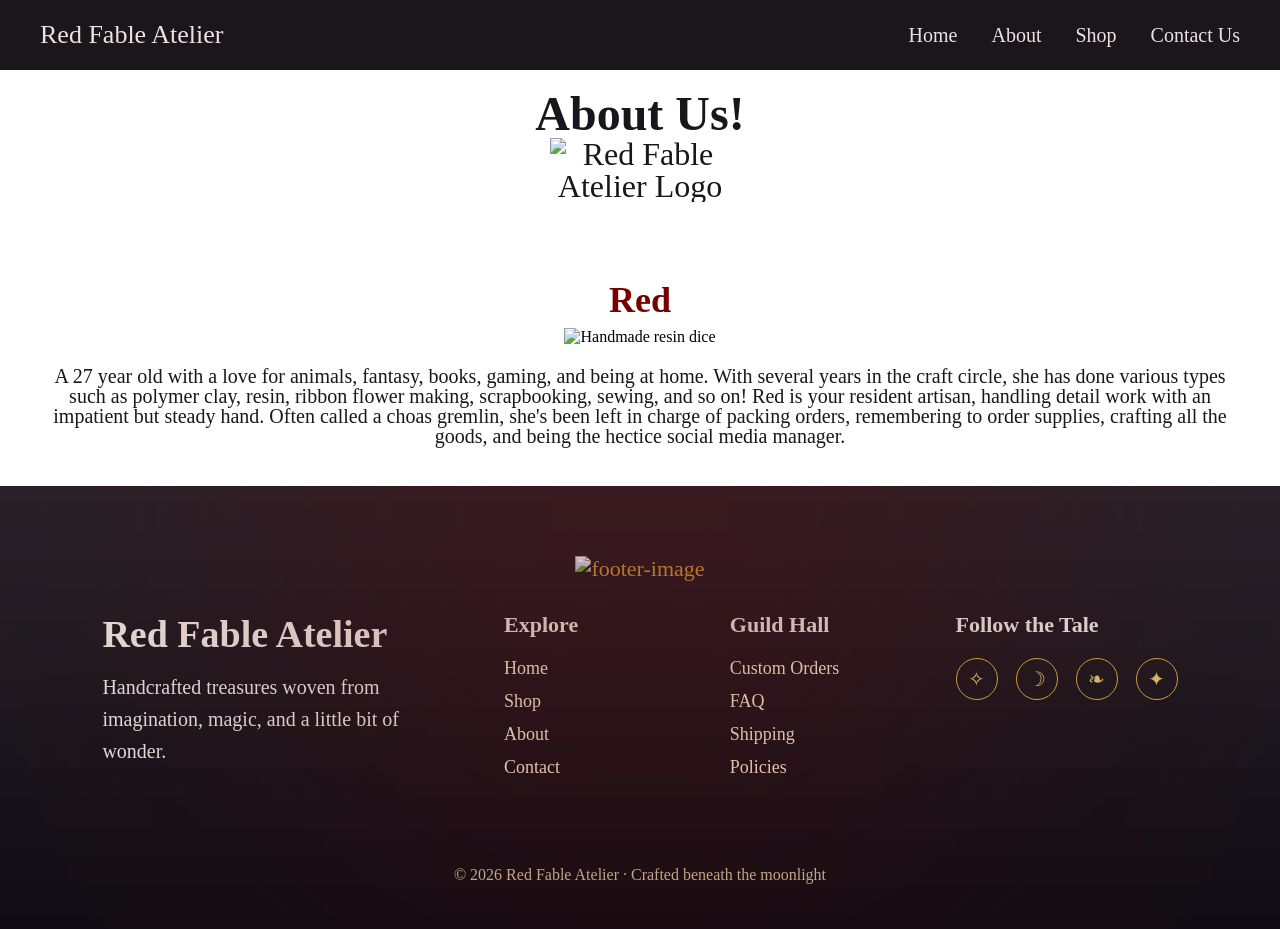
==== about.html @ 744b3977 "Add files via upload" ====
<!DOCTYPE html>
<html lang="en">
<head>
  <meta charset="UTF-8" />
  <title>About Us | Red Fable Atelier</title>
  <meta name="viewport" content="width=device-width, initial-scale=1.0" />
   <link rel="stylesheet" href="styles.css" />

</head>
<body>

  <!-- NAV -->
  <header>
    <h1>Red Fable Atelier</h1>
    <nav>
       <a href="index.html">Home</a>
      <a href="about.html">About</a>
      <a href="shop.html">Shop</a>
      <a href="contact.html">Contact Us</a>
    </nav>
  </header>

  <!-- PAGE HEADER -->
  <section class="about-header">
    <h1>About Us!</h1>
    <img src="images\RFA Logo.png" alt="Red Fable Atelier Logo" class="logo" />

    <p class="intro">
      
    </p>
  </section>

  <!-- BIOS -->
  <section class="bio">

    <!-- RED -->
    <div class="bio">
      <h3>Red</h3>
      <img src="images\ACDice.png" alt="Handmade resin dice" />

      <p>
        A 27 year old with a love for animals, fantasy, books, gaming,
        and being at home. With several years in the craft circle, she has
        done various types such as polymer clay, resin, ribbon flower
        making, scrapbooking, sewing, and so on!
        Red is your resident artisan, handling detail work with an impatient but steady hand. 
        Often called a choas gremlin, she's been left in charge of packing orders, 
        remembering to order supplies, crafting all the goods, and being the hectice social media manager.
      </p>
    </div>

  </section>


  

<footer class="fairytale-footer">
    <div class="footer-glow"></div>

    <div class="footer-divider">
        <img
            src="images\footer-image.png" , alt="footer-image"
            aria-hidden="true" >
    </div>

    <div class="footer-container">
        <div class="footer-brand">
            <h2>Red Fable Atelier</h2>
            <p> Handcrafted treasures woven from imagination, magic, and a little bit of wonder. </p>
        </div>

        <div class="footer-links">
            <h3>Explore</h3>
            <a href="index.html">Home</a>
            <a href="shop.html">Shop</a>
            <a href="about.html">About</a>
            <a href="contact.html">Contact</a>
        </div>

        <div class="footer-links">
            <h3>Guild Hall</h3>
            <a href="custom.html">Custom Orders</a>
            <a href="#">FAQ</a>
            <a href="#">Shipping</a>
            <a href="#">Policies</a>
        </div>

        <div class="footer-social">
            <h3>Follow the Tale</h3>
            <div class="social-icons">
                <a href="#">✧</a>
                <a href="#">☽</a>
                <a href="#">❧</a>
                <a href="#">✦</a>
            </div>
        </div>
    </div>

    <div class="footer-bottom">
        <p>
            © 2026 Red Fable Atelier · Crafted beneath the moonlight
        </p>
    </div>

</footer>


</body>
</html>
---- styles.css ----
/*---------------------------------- HOME ----------------------------------*/
    * {
      box-sizing: border-box;
      margin: 0;
      padding: 0;
    }

    .body-h2 {
      font-family: "Cambria", serif;
        font-size: 140px;
      background-color: #ffffff;
      color: #E9E4DE;
      line-height: 1.6;
    }

    p {
    font-family: "Marcellus", sans serif;
        font-size: 24px;
      color: #a27c3f;
      line-height: 1.2;
      margin-bottom: 20px;
    }


    .hero {
      background-image: url(""); /* */
        background-color: #1a161b;
        height: 180px;
        background-position: center;
        background-repeat: no-repeat;
        background-size: cover; 
        position: relative;
        color: #e9e4de;
        text-align: center;
    }

    .hero-content {
        position: absolute;
        top: 50%;
        left: 50%;
        transform: translate(-50%, -50%);
    }

    
    .hero h2 {
      font-family: "Cormorant Upright Semi", serif;
      font-size: 48px;
      color: #e9e4de;
      line-height: 2.5;
    }

    ul {
      list-style-type: none;
      margin: 0;
      padding: 0;
      flex-wrap: no-wrap;
      white-space: nowrap;
      justify-content: center;
    }

    li {
      display: block;
      flex-wrap: no-wrap;
      white-space: nowrap;
      margin-right: 20px;
    }

      /*---------------------------------- NAV BAR ----------------------------------*/
    header {
      background-color: #1a161b;
      padding: 20px 40px;
      display: flex;
      justify-content: space-between;
      align-items: center;
    }

    header h1 {
      font-family: "Cormorant Upright Semi", serif;
      color: #e9e4de;
      font-size: 26px;
      font-weight: normal;
    }

    nav a {
      margin-left: 30px;
      text-decoration: none;
      color: #E9E4DE;
      font-size: 20px;
    }

    nav a:hover {
      text-decoration: underline, #b98a92;
      color: #a27c3f;
    }


    
    /*---------------------------------- PAGE TITLE ----------------------------------*/
    .about-header {
      text-align: center;
      padding: 20px 20px 20px;
      font-family: "Cormorant Upright Semi", serif;
      font-size: 32px;
      color: #19171b;
      line-height: 1.0;
    }

    .about-bio h3 {
      font-size: 48px;
      margin-bottom: 0px;
      color: #780000;
    }

    .logo {
      width: 180px;
      margin: 0 auto 0px;
      display: block;
    }

    .intro {
      max-width: 900px;
      margin: 0 auto 60px;
      text-align: center;
      font-size: 18px;
    }

    /*---------------------------------- RESPONSIVE ----------------------------------*/
    @media (max-width: 200px) {
      .bios {
        grid-template-columns: 1fr;
        gap: 50px;
        padding: 0 30px 60px;
      }

      nav a {
        margin-left: 15px;
      }
    }

.content img {
  transition: 
    transform 0.4s ease,
    box-shadow 0.4s ease,
    filter 0.4s ease;
}

.content img:hover {
  transform: translateY(-6px) scale(1.01);
  box-shadow:
    0 10px 25px #a27c3f,
    0 0 20px #a27c3f;
  filter: brightness(1.05);
}

nav a {
  position: relative;
}

nav a::after {
  content: "";
  position: absolute;
  left: 0;
  bottom: -4px;
  width: 0;
  height: 2px;
  background: rgba(255, 255, 255, 0.7);
  transition: width 0.3s ease;
}

nav a:hover::after {
  width: 100%;
}

.content {
  position: relative;
}

.content img {
  border: 1px solid rgba(66, 89, 43, 0.5);
  border-radius: 8px;
  padding: 5px;
  width: 800px;
  height: 600px;
  margin-top: 20px;
margin-left: 100px;
}

.content img::after {
  content: "";
  position: absolute;
  inset: 0;
  background: radial-gradient(
    circle at 30% 30%,
    rgba(255, 255, 255, 0.25),
    transparent 60%
  );
  opacity: 0;
  transition: opacity 0.4s ease;
  pointer-events: none;
}

.content img:hover::after {
  opacity: 1;
}


/*---------------------------------- ABOUT ----------------------------------*/
    .intro {
      font-family: "Cambria", serif;
      font-size: 18px;
      max-width: 800px;
      margin: 0 auto 60px;
      text-align: center;
    }

    .bios {
      display: grid;
      grid-template-columns: 1fr 1fr;
      gap: 20px;
      padding: 0 80px 80px;
    }

    .bio {
      text-align: center;
    }

    .bio h3 {
      font-family: "Cormorant Upright Semi", serif;
      font-size: 36px;
      color: #780000;
      line-height: 1.0;
      margin-bottom: 10px;
      text-align: left;
      text-align: center;
    }

    .bio img {
      width: 260px;
      margin-bottom: 20px;
    }

    .bio p {
      font-family: "Marcellus", sans serif;
      font-size: 20px;
      color: #19171b;
      line-height: 1;
      margin-bottom: 40px;
      margin-left: 40px;
       margin-right: 40px;
    }

    /*---------------------------------- SHOP ----------------------------------*/
     nav a {
      margin-left: 30px;
      text-decoration: none;
      color: #E9E4DE;
      font-size: 20px;
    }

    nav a:hover {
      text-decoration: underline;
    }
    .shop-header {
      text-align: center;
      padding: 20px 20px 20px;
    }

    .shop-label h1 {
      font-family: "Cormorant Upright Semi", serif;
      font-size: 36px;
      color: #19171b;
      line-height: 1.0;
      text-align: left;
      text-align: center;
    }

    .shop-label p {
    font-family: "Marcellus", sans serif;
     font-size: 20px;
      color: #a27c3f;
      line-height: 1.6;
      text-align: left;
      text-align: center;
      margin-bottom: 20px;
    }



/*--------------------------------- CONTACT PAGE --------------------------------------*/
.contact-page {
    min-height:100vh;
    padding:100px 8%;
    position:relative;
    background:
    linear-gradient(
        rgba(18,15,22,.88),
        rgba(18,15,22,.95)
  );
    background-size:cover;
    background-position:center;
    color:#f6e7c7;
}

.contact-wrapper {
    max-width:1200px;
    margin:auto;
    position:relative;
    z-index:2;
}

.contact-header {
    text-align:center;
    max-width:750px;
    margin:auto;
    margin-bottom:70px;
}

.contact-header h1 {
    font-family: "Cormorant Garamond", serif;
    font-size:38px;
    color:#780000;
    margin:20px 0;
}

.contact-header p {
    font-family: "Marcellus", sans-serif;
    color: #19171b;
    font-size:20px;
    line-height:1.6;
}

.contact-content {
    display:grid;
    grid-template-columns:
    1fr 1.2fr;
    gap:50px;
}


/*---------------------------------- Parchment Cards ----------------------------------*/
.parchment-card {
    background:
    linear-gradient(
        135deg,
        #f5e6c4,
        #e8d2a0
    );
    color:#33251a;
    padding: 45px;
    border-radius:8px;
    box-shadow: 0 20px 50px;
    position:relative;
}

.parchment-card::before {
    content:"";
    position:absolute;
    inset:12px;
    border: 1px, solid,  #19171b;
    pointer-events:none;
}

.parchment-card h2 {
    font-family: "Cormorant Garamond", serif;
    color:#6d2b35;
    font-size:35px;
    margin-bottom:25px;
}

/*---------------------------------- Info ----------------------------------*/
.info-item {
    display:flex;
    gap:20px;
    margin:30px 0;
}

.info-item span {
    font-size:32px;
    color:#8b2635;
}

.info-item h3 {
    margin:0;
    font-family: "Cormorant Garamond", serif;
    font-size:24px;
}

.info-item p {
    font-size:18px;
}


/*---------------------------------- Form ----------------------------------*/
.form-group {
    margin-bottom:25px;
}

label {
    display:block;
    font-family: "Cormorant Garamond", serif;
    font-weight:600;
    font-size:20px;
    margin-bottom:8px;
}


input,
textarea,
select {
    width:100%;
    padding:15px;
    border:none;
    background:#fff8e7;
    border-bottom:2px, solid, #b58a42;
    font-family: "Cormorant Garamond", serif;
    font-size:18px;
}

textarea {
    resize:none;
}

button {
    width:100%;
    padding:18px;
    border:none;
    background:#8b2635;
    color:#e9e4de;
    font-family: "Marcellus",sans-serif;
    font-size:22px;
    cursor:pointer;
    transition:.3s;
}

button:hover {
    background:#6d1d29;
    transform:
    translateY(-3px);
}


/*---------------------------------- CUSTOM ORDER ----------------------------------*/

.custom-order-form {
    background:
    linear-gradient(
        135deg,
        #f5e6c4,
        #e8d2a0
    );
    color:#33251a;
    padding: 45px;
    border-radius:10px;
    box-shadow: 10px 20px 50px;
    position: relative;
}

.custom-order-form::before {
    content:"";
    position:absolute;
    inset:12px;
    border: 1px, solid,  #19171b;
    pointer-events:none;
}

.custom-order-form h2 {
    font-family: "Cormorant Garamond", serif;
    color:#6d2b35;
    font-size:26px;
    text-align: left;
    text-align: center;
    margin-bottom:25px;
    margin-top:25px;
}

.custom-order-header h1 {
    font-family: "Cormorant Garamond", serif;
    color:#780000;
    font-size:38px;
    text-align: left;
    text-align: center;
    margin-bottom:40px;
    margin-top: 45px;
}

.custom-order-header h2 {
    font-family: "Marcellus", sans-serif;
    color:#780000;
    font-size:24px;
    text-align: left;
    text-align: center;
    margin-bottom:25px;
    margin-top: 25px;
}

.custom-order-header p {
    font-family: "Marcellus", sans-serif;
    color:#19171b;
    font-size: 20px;
    text-align: left;
    text-align: center;
    margin-bottom:25px;
    margin-left: 50px;
    margin-right: 50px;
}


/*---------------------------------- Mobile ----------------------------------*/
@media(max-width:900px) {
.contact-content{
grid-template-columns:1fr;
}

.contact-header h1 {
font-size:45px;
}

.parchment-card {
padding:30px;
}
}


/*---------------------------------- Layout ----------------------------------*/
.footer-inner {
  display: flex;
  align-items: center;
  justify-content: space-between;
  max-width: 1400px;
  margin: 0 auto;
}

/*---------------------------------- Left: Copyright ----------------------------------*/
.footer-copy {
  opacity: 0.9;
  white-space: nowrap;
}

/*---------------------------------- Center: Navigation ----------------------------------*/
.footer-nav {
  display: flex;
  gap: 18px;
}

.footer-nav a {
  color: #000000;
  text-decoration: underline;
  font-weight: 500;
  transition: opacity 0.2s ease;
}

.footer-nav a:hover {
  opacity: 0.75;
  color: #a27c3f;
}

/*---------------------------------- Right: Social / Icons ----------------------------------*/
.footer-nav-menu-items {
  display: flex;
  gap: 18px;
  white-space: nowrap;
}

.footer-social-icon {
  width: 50px;
  height: 50px;
  background-color: #ffffff;
  display: flex;
  align-items: center;
  justify-content: center;
}

.footer-social a {
  color: #ffffff;
  font-size: 16px;
  display: flex;
  align-items: center;
  justify-content: center;
  transition: opacity 0.2s ease, transform 0.2s ease;
  position: relative;
  overflow: hidden;
}

.footer-social a:before {
  content: "";
  position: absolute;
  width: 100%;
  height: 100%;
  border-radius: 50%;
  background-color: #1a161b;
  opacity: 0;
  transition: opacity 0.5s ease;
}

.fairytale-footer {
    position: relative;
    background:linear-gradient(
            rgba(20, 17, 25, .92),
            rgba(10, 8, 15, .98)
        );
    background-size: cover;
    background-position: center;
    color: #e9e4de;
    padding: 70px 8% 25px;
    overflow: hidden;
}

/*----------------------------- Glow effect ----------------------------------*/
.footer-glow {
    position: absolute;
    width: 400px;
    height: 400px;
    background: #780000;
    filter: blur(250px);
    top: -200px;
    left: 50%;
    transform: translateX(-50%);
}

/*---------------------------------- Decorative divider ----------------------------------*/
.footer-divider {
    text-align: center;
    color: #c89b3c;
    font-size: 22px;
    margin-bottom: 30px;
    letter-spacing: 0px;
}

.footer-container {
    display: grid;
    grid-template-columns:
        2fr 1fr 1fr 1fr;
    gap: 50px;
    max-width: 1200px;
    margin: auto;
}

/*---------------------------------- Brand ----------------------------------*/
.footer-brand h2 {
    font-family: "Cormorant Garamond", serif;
    font-size: 38px;
    color: #e9e4de;
    margin-bottom: 15px;
}

.footer-brand p {
    font-family: "Marcellus", sans serif;
    font-size: 20px;
    color: #e9e4de;
    line-height: 1.6;
    max-width: 350px;
}

/*---------------------------------- Section titles ----------------------------------*/
.footer-links h3,
.footer-social h3 {
    font-family:"Cormorant Garamond", serif;
    color: #e9e4de;
    font-size: 22px;
    margin-bottom: 20px;
}

/*---------------------------------- Links ----------------------------------*/
.footer-links a {
    display:block;
    color:#f5e7c8;
    text-decoration:none;
    font-family: "Marcellus", sans serif;
    font-size:18px;
    margin-bottom:12px;
    transition:.3s;
}

.footer-links a:hover {
    color:#d6b36a;
    transform:translateX(8px);
}

/*---------------------------------- Social ----------------------------------*/
.social-icons {
    display:flex;
    gap:18px;
}

.social-icons a {
    width:42px;
    height:42px;
    display:flex;
    justify-content:center;
    align-items:center;
    border-radius:50%;
    border:1px solid #c89b3c;
    color:#d6b36a;
    font-size:20px;
    text-decoration:none;
    transition:.3s;
}

.social-icons a:hover {
    background:#c89b3c;
    color:#1a1410;
    transform:
        translateY(-5px)
        rotate(10deg);
}

/*---------------------------------- Bottom ----------------------------------*/
.footer-bottom {
    text-align:center;
    border-top: 1px, solid, rgba(214,179,106,.3);
    margin-top:50px;
    padding-top:25px;
}

.footer-bottom p {
    font-family:"Cormorant Garamond", serif;
    font-size:16px;
    color:#cdbb98;
}
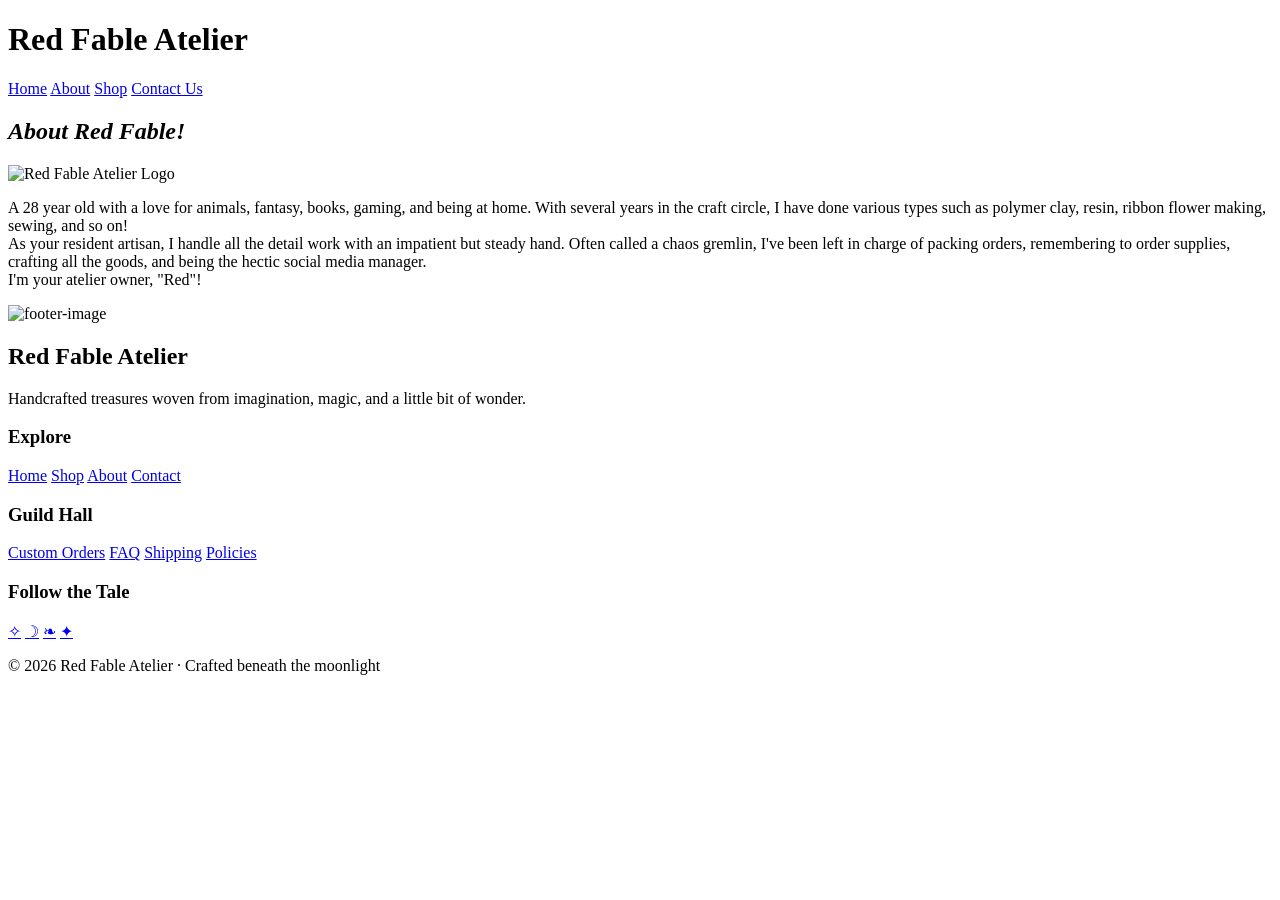
==== commit 5a7615ca: "About Code Update 1" ====
--- a/about.html
+++ b/about.html
@@ -4,7 +4,8 @@
   <meta charset="UTF-8" />
   <title>About Us | Red Fable Atelier</title>
   <meta name="viewport" content="width=device-width, initial-scale=1.0" />
-   <link rel="stylesheet" href="styles.css" />
+   <link rel="stylesheet" href="CSS_Files\base.css" />
+    <link rel="stylesheet" href="CSS_Files\about.css" />
 
 </head>
 <body>
@@ -22,8 +23,7 @@
 
   <!-- PAGE HEADER -->
   <section class="about-header">
-    <h1>About Us!</h1>
-    <img src="images\RFA Logo.png" alt="Red Fable Atelier Logo" class="logo" />
+    <h1><i> About Red Fable!</i></h1>
 
     <p class="intro">
       
@@ -33,19 +33,19 @@
   <!-- BIOS -->
   <section class="bio">
 
-    <!-- RED -->
-    <div class="bio">
-      <h3>Red</h3>
-      <img src="images\ACDice.png" alt="Handmade resin dice" />
+      <img src="images\RFA Logo.png" alt="Red Fable Atelier Logo" class="logo"/>
 
       <p>
-        A 27 year old with a love for animals, fantasy, books, gaming,
-        and being at home. With several years in the craft circle, she has
+        A 28 year old with a love for animals, fantasy, books, gaming,
+        and being at home. With several years in the craft circle, I have
         done various types such as polymer clay, resin, ribbon flower
-        making, scrapbooking, sewing, and so on!
-        Red is your resident artisan, handling detail work with an impatient but steady hand. 
-        Often called a choas gremlin, she's been left in charge of packing orders, 
-        remembering to order supplies, crafting all the goods, and being the hectice social media manager.
+        making, sewing, and so on!
+        <br> 
+        As your resident artisan, I handle all the detail work with an impatient but steady hand. 
+        Often called a chaos gremlin, I've been left in charge of packing orders, 
+        remembering to order supplies, crafting all the goods, and being the hectic social media manager.
+        <br>
+        I'm your atelier owner, "Red"!
       </p>
     </div>
 
@@ -72,17 +72,17 @@
         <div class="footer-links">
             <h3>Explore</h3>
             <a href="index.html">Home</a>
-            <a href="shop.html">Shop</a>
-            <a href="about.html">About</a>
+            <a href="about.html">Shop</a>
+            <a href="shop.html">About</a>
             <a href="contact.html">Contact</a>
         </div>
 
         <div class="footer-links">
             <h3>Guild Hall</h3>
             <a href="custom.html">Custom Orders</a>
-            <a href="#">FAQ</a>
-            <a href="#">Shipping</a>
-            <a href="#">Policies</a>
+            <a href="faq.html">FAQ</a>
+            <a href="shipping.html">Shipping</a>
+            <a href="policies.html">Policies</a>
         </div>
 
         <div class="footer-social">
@@ -106,4 +106,4 @@
 
 
 </body>
-</html>+</html>
